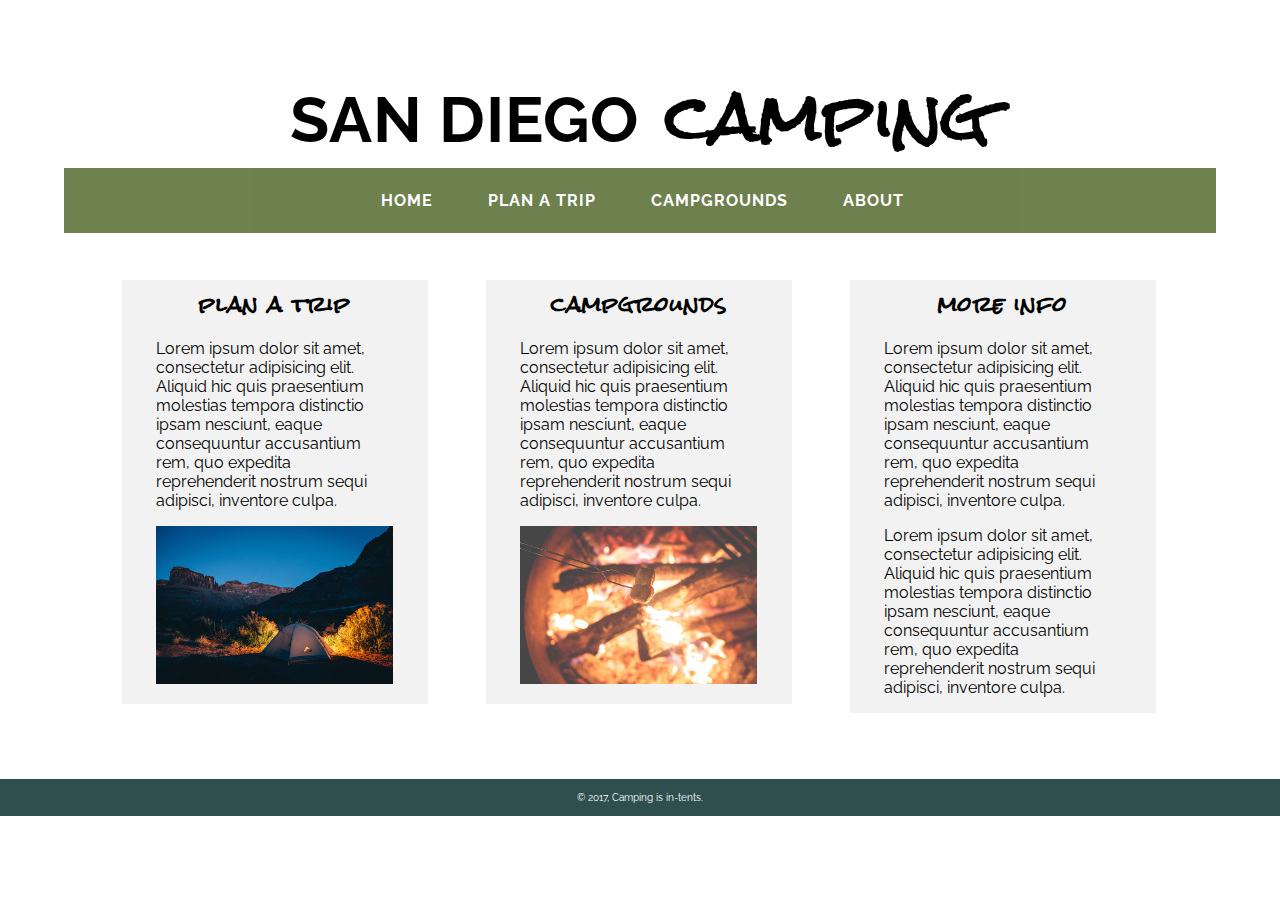
==== index.html @ ac614419 "hi" ====
<!DOCTYPE html>
<html lang="en">

<head>
    <meta charset="UTF-8">
    <!--meta:vp Emmet Shortcut-->
    <meta name="viewport" content="width=device-width, initial scale=1">
    <link href="https://fonts.googleapis.com/css?family=Raleway:400,700|Rock+Salt" rel="stylesheet">
    <link rel="stylesheet" type="text/css" href="css/styles.css">
    <title>Go Camping</title>
</head>

<body>
    <div id="wrapper">
        <header>
            <h1><span id="sd">san diego</span> camping</h1>
            <nav>
                <ul>
                    <li><a href="index.html">Home</a></li>
                    <li><a href="pages/plan.html">Plan a Trip</a></li>
                    <li><a href="pages/campgrounds.html">Campgrounds</a></li>
                    <li><a href="#">About</a></li>
                </ul>
            </nav>
        </header>

        <section>

            <article class="col01">
                <h2>plan a trip</h2>
                <p>Lorem ipsum dolor sit amet, consectetur adipisicing elit. Aliquid hic quis praesentium molestias tempora distinctio ipsam nesciunt, eaque consequuntur accusantium rem, quo expedita reprehenderit nostrum sequi adipisci, inventore culpa.</p>
                <img src="images/ben-duchac-66129-sm.jpg" alt="tent" class="campPhoto">
            </article>

            <article class="col02">
                <h2>campgrounds</h2>
                <p>Lorem ipsum dolor sit amet, consectetur adipisicing elit. Aliquid hic quis praesentium molestias tempora distinctio ipsam nesciunt, eaque consequuntur accusantium rem, quo expedita reprehenderit nostrum sequi adipisci, inventore culpa.</p>
                <img src="images/alex-holt-41510-sm.jpg" alt="smores" class="campPhoto">
            </article>

            <article class="col03">
                <h2>more info</h2>
                <p>Lorem ipsum dolor sit amet, consectetur adipisicing elit. Aliquid hic quis praesentium molestias tempora distinctio ipsam nesciunt, eaque consequuntur accusantium rem, quo expedita reprehenderit nostrum sequi adipisci, inventore culpa.</p>
                <p>Lorem ipsum dolor sit amet, consectetur adipisicing elit. Aliquid hic quis praesentium molestias tempora distinctio ipsam nesciunt, eaque consequuntur accusantium rem, quo expedita reprehenderit nostrum sequi adipisci, inventore culpa.</p>
            </article>

        </section>
        <div class="clear"></div>
    </div>
    <footer>
        &copy; 2017, Camping is in-tents.
    </footer>

</body>

</html>
---- css/styles.css ----
/*
font-family: 'Rock Salt', cursive;
font-family: 'Raleway', sans-serif;
*/
    
    article,
    aside,
    figure,
    footer,
    header,
    menu,
    nav,
    section,
    video,
    audio {
        display: block;
    }
    
    * {
        margin: 0;
        padding: 0;
        border: 0;
        font-size: 100%;
        vertical-align: baseline;
    }
    
    body {
        line-height: 1;
        margin: 0 auto;
        font: 400 100% 'Raleway', sans-serif;
        /* font: font-style font-variant font-weight font-size/line-height font-family;
    At minimum, need font-size & font-family*/
        background: url(../images/joseph-young-41689.jpg) no-repeat fixed;
        background-size: cover;
    }
    
    #wrapper {
        background-color: rgba(255, 255, 255, .5);
        width: 90%;
        margin: 5% auto 0;
        padding: 0.5% 0;
    }
    
    h1,
    h2,
    h3,
    h4 {
        font-family: 'Rock Salt', cursive;
    }
    
    h1 {
        font-size: 3em;
        letter-spacing: 1px;
        line-height: 1;
        margin: 1% 0 5%;
        text-align: center;
        color: black;
        text-shadow: 0 0 9px #fff;
    }
    
/*
    h1:after {
        Small Screen Notification
        content: "Small";
        font-size: 0.25em;
        color: #000;
    }
*/
    
    #sd {
        font: 700 1em 'Raleway', sans-serif;
        text-transform: uppercase;
    }
    
    section h2 {
        font-size: 1.25em;
        letter-spacing: 1px;
        margin: 0 0 0.5em;
        text-align: center;
        font-family: 'Rock Salt', cursive;
        color: black;
        text-transform: lowercase;
    }
    
    img {
        max-width: 100%;
        height: auto;
    }
    
    a {
        color: white;
        text-decoration: none;
        font: 700 1em 'Raleway', sans-serif;
        text-transform: uppercase;
        letter-spacing: 1px;
    }
    
    header {
        text-align: center;
        margin: 1% 0;
    }
    
    nav {
        background-color: darkolivegreen;
        opacity: .85;
        color: #eee;
        font-weight: 700;
    }
    
    nav li {
        display: block;
        padding: 3%;
        border-bottom: 1px solid darkslategray;
    }
    
    nav li:first-child {
        border-top: 1px solid darkslategray;
    }
    
    nav li:hover {
        background-color: darkslategray;
    }
    
    article p {
        padding-bottom: 1em;
    }
    
    article img {
        margin-bottom: 1em;
    }
    
    .col01,
    .col02,
    .col03 {
        width: 84%;
        margin: 5%;
        padding: 0 3%;
        background-color: #f2f2f2;
    }
    
    footer {
        background-color: darkslategray;
        color: #fff;
        font-size: x-small;
        text-align: center;
        margin: 2% auto 0;
        padding: 1%;
    }
    
    .clear {
        clear: both;
    }
    /*Plan A Trip Page*/
    
    .page {
        width: 84%;
        margin: 5%;
        padding: 0 3%;
        background-color: #f2f2f2;
    }
    /*Campgrounds-Small*/
    
    .campground figure {
        display: inline-block;
        margin: 0 0 5%;
        padding: 3%;
        border: 1px solid grey;
    }
    
    .campground figure img {
        margin: 0;
        max-width: 100%;
        height: auto;
    }
    
    .campground figure figcaption {
        text-align: center;
        margin: 1% 0;
    }
    
    .campground figure figcaption a {
        color: darkslategray;
    }
    
    .campground figure figcaption a:hover {
        color: tomato;
    }
    /*Media Queries*/
    
    @media screen and (min-width:600px) {
        /*Medium Screen*/
        h1 {
            font-size: 2.75em;
            margin: 1% 0;
        }
/*
        h1:after {
            Medium Screen Notification
            content: "Medium";
            font-size: 0.25em;
            color: #000;
        }
*/
        nav li {
            display: inline-block;
            list-style-type: none;
            border-bottom: none;
        }
        nav li:first-child {
            border-top: none;
        }
        nav li a {
            padding: 0 0 0 5px;
            display: inline;
        }
        .col01,
        .col02 {
            float: left;
            margin: 3% 0 0 5%;
            width: 36.5%;
        }
        .col03 {
            float: left;
        }
        footer {
            clear: both;
        }
        /*PLAN A TRIP*/
        .page img {
            max-width: 50%;
            float: left;
            padding: 0 3% 1% 0;
        }
        /*CAMPGROUNDS*/
        .campground figure {
            width: 94%;
        }
        .campground figure img {
            max-width: 70%;
            height: auto;
        }
    }
    /*END Medium Screen*/
    
    @media screen and (min-width:900px) {
        /*Large Screen*/
        h1 {
            font-size: 4em;
            margin: 1% 0;
        }
/*
        h1:after {
            Large Screen Notification content: "Large";
            font-size: 0.25em;
            color: #000;
        }
*/
        nav li {
            display: inline-block;
            list-style-type: none;
            padding: 2%;
        }
        .col01,
        .col02,
        .col03 {
            float: left;
            margin: 3% 0 3% 5%;
            width: 20.6%;
        }
        /*PLAN A TRIP*/
        .page {
            margin: 3% auto;
            width: 84%;
        }
        /*CAMPGROUNDS*/
        .campground figure {
            float: left;
            padding: 0;
            width: 47%;
        }
        .campground figure:nth-child(even) {
            margin-right: 5%;
        }
        .campground figure img {
            max-width: 98%;
            height: auto;
            padding: 1%;
        }
    }
    /*END Large Screen*/
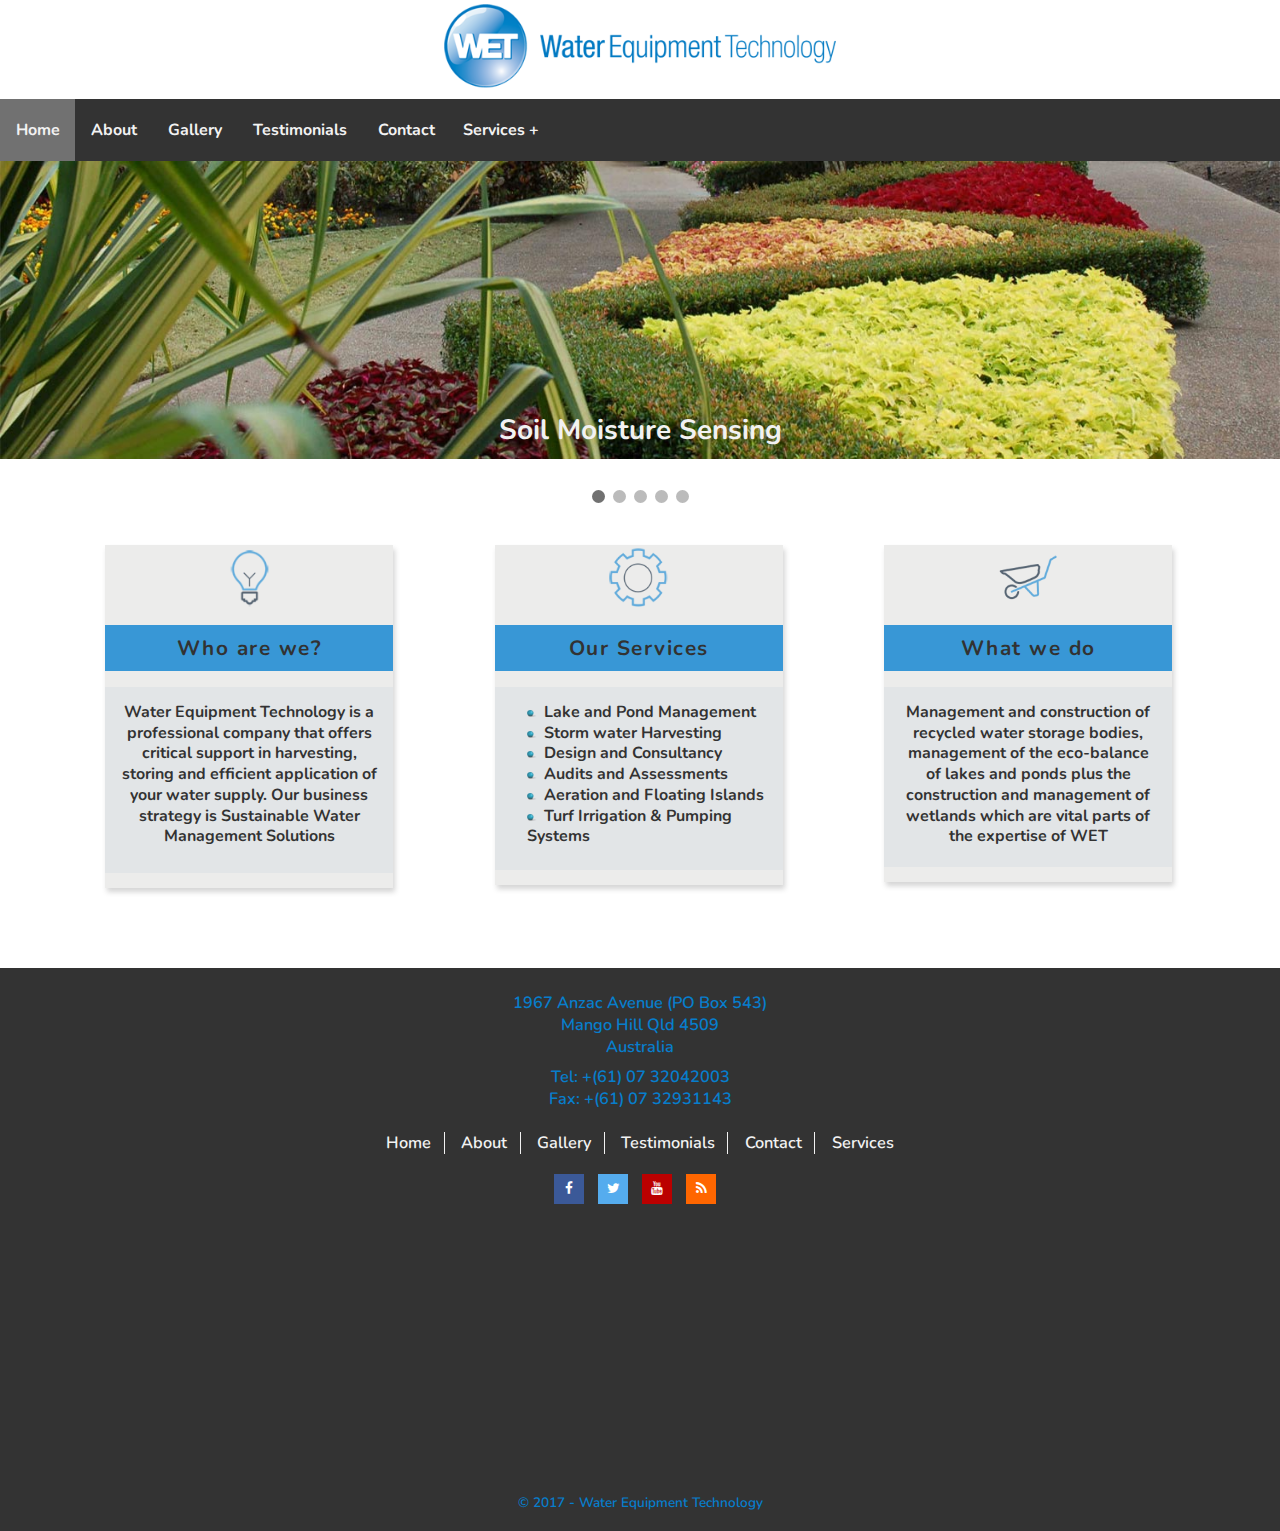
==== commit 6dd24fc8: "final-project-upload" ====
--- a/index.html
+++ b/index.html
@@ -1,56 +1,170 @@
-<!DOCTYPE html>
-<html lang="en">
-
-<head>
-    <meta charset="UTF-8">
-    <!--meta:vp Emmet Shortcut-->
-    <meta name="viewport" content="width=device-width, initial scale=1">
-    <link href="https://fonts.googleapis.com/css?family=Raleway:400,700|Rock+Salt" rel="stylesheet">
-    <link rel="stylesheet" type="text/css" href="css/styles.css">
-    <title>Go Camping</title>
-</head>
-
-<body>
-    <div id="wrapper">
-        <header>
-            <h1><span id="sd">san diego</span> camping</h1>
-            <nav>
-                <ul>
-                    <li><a href="index.html">Home</a></li>
-                    <li><a href="pages/plan.html">Plan a Trip</a></li>
-                    <li><a href="pages/campgrounds.html">Campgrounds</a></li>
-                    <li><a href="#">About</a></li>
-                </ul>
-            </nav>
-        </header>
-
-        <section>
-
-            <article class="col01">
-                <h2>plan a trip</h2>
-                <p>Lorem ipsum dolor sit amet, consectetur adipisicing elit. Aliquid hic quis praesentium molestias tempora distinctio ipsam nesciunt, eaque consequuntur accusantium rem, quo expedita reprehenderit nostrum sequi adipisci, inventore culpa.</p>
-                <img src="images/ben-duchac-66129-sm.jpg" alt="tent" class="campPhoto">
-            </article>
-
-            <article class="col02">
-                <h2>campgrounds</h2>
-                <p>Lorem ipsum dolor sit amet, consectetur adipisicing elit. Aliquid hic quis praesentium molestias tempora distinctio ipsam nesciunt, eaque consequuntur accusantium rem, quo expedita reprehenderit nostrum sequi adipisci, inventore culpa.</p>
-                <img src="images/alex-holt-41510-sm.jpg" alt="smores" class="campPhoto">
-            </article>
-
-            <article class="col03">
-                <h2>more info</h2>
-                <p>Lorem ipsum dolor sit amet, consectetur adipisicing elit. Aliquid hic quis praesentium molestias tempora distinctio ipsam nesciunt, eaque consequuntur accusantium rem, quo expedita reprehenderit nostrum sequi adipisci, inventore culpa.</p>
-                <p>Lorem ipsum dolor sit amet, consectetur adipisicing elit. Aliquid hic quis praesentium molestias tempora distinctio ipsam nesciunt, eaque consequuntur accusantium rem, quo expedita reprehenderit nostrum sequi adipisci, inventore culpa.</p>
-            </article>
-
-        </section>
-        <div class="clear"></div>
-    </div>
-    <footer>
-        &copy; 2017, Camping is in-tents.
-    </footer>
-
-</body>
-
-</html>
+<!DOCTYPE html>
+<html lang="en">
+<head>
+    <meta charset="UTF-8">
+    <meta name="viewport" content="width=device-width, initial-scale=1.0">
+    <title>WET - Home</title>
+    
+    <link href="https://fonts.googleapis.com/css?family=Nunito:400,600,700,900" rel="stylesheet">
+    <link rel="stylesheet" href="css/main.css" type="text/css" />
+    
+    <!--[if lt IE 9]>
+      <script src="https://oss.maxcdn.com/libs/html5shiv/3.7.0/html5shiv.js"></script>
+    <![endif]-->
+    
+    <!--Social Icon Library-->
+    <link rel="stylesheet" href="https://cdnjs.cloudflare.com/ajax/libs/font-awesome/4.7.0/css/font-awesome.min.css">
+   
+    
+</head>
+<body>
+   <header>
+        <nav>
+                <a href="index.html"><img src="images/WET_Logo.png" alt="Water Equipment Technology" class="logo"></a>
+                
+            <div class="topnav menuWrapper" id="myTopnav">
+                <a href="index.html" class="active">Home</a> 
+                <a href="pages/about.html" class="navAbout">About</a>                
+                    <div class="dropdown">  
+                        <a href="#" class="dropbtn topnav">Services &#43;</a>
+                              
+                           <div class="dropdown-content">
+                            <a href="pages/services.html">Services</a>
+                            <a href="pages/servicesWater.html">Lakes &amp; Ponds</a>
+                            <a href="pages/servicesIrrigation.html">Irrigation</a>
+                            <a href="pages/servicesAgriculture.html">Filtration Systems</a>
+                            <a href="pages/servicesFogging.html">Fogging &amp; Green Walls</a>
+                            </div> 
+                    </div>           
+                <a href="pages/gallery.html" class="navGallery smallLink">Gallery</a>
+                <a href="pages/testimonials.html" class="navTestimonials smallLink">Testimonials</a>
+                <a href="pages/contact.html" class="navContact smallLink">Contact</a>
+                <a href="javascript:void(0);" style="font-size:15px;" class="icon" onclick="myFunction()">&#9776;</a>
+            </div>            
+        </nav>
+        
+        
+                <!------------slideshow------------->       
+                <div class="slideshow-container">
+
+                    <div class="mySlides fade">
+                    <!-- <div class="numbertext">1 / 4</div>-->
+                    <img src="images/garden4.jpg" style="width:100%" alt="garden">
+                    <div class="text">Soil Moisture Sensing</div>
+                    </div>
+
+                    <div class="mySlides fade">
+                    <!--          <div class="numbertext">2 / 4</div>-->
+                    <img src="images/field2.jpg" style="width:100%" alt="field">
+                    <div class="text">Agriculture Irrigation</div>
+                    </div>
+                    
+                    <div class="mySlides fade">
+                    <!--          <div class="numbertext">3 / 4</div>-->
+                    <img src="images/bridge.jpg" style="width:100%" alt="bridge">
+                    <div class="text">Lakes and Ponds</div>
+                    </div>
+
+                    <div class="mySlides fade">
+                    <!--          <div class="numbertext">3 / 4</div>-->
+                    <img src="images/irrigation.jpg" style="width:100%" alt="irrigation">
+                    <div class="text">Irrigation Operation Based on Soil Moisture</div>
+                    </div>
+
+                    <div class="mySlides fade">
+                    <!--          <div class="numbertext">4 / 4</div>-->
+                    <img src="images/pond.jpg" style="width:100%" alt="pond">
+                    <div class="text">floating island offers a food source for fish</div>
+                    </div>
+
+                </div>
+                <br>
+
+                <div style="text-align:center">
+                <span class="dot"></span> 
+                <span class="dot"></span> 
+                <span class="dot"></span>
+                <span class="dot"></span>
+                <span class="dot"></span> 
+                </div>
+                <!----------end slideshow code------->
+
+      
+    </header>
+    
+    <section>
+        <article class="colA">
+          <a href="pages/about.html"><img src="images/icons/bulb.png" alt="icon" class="icon bulb"></a>
+            <h1><a href="pages/about.html"> Who are we?</a></h1>
+           <p>Water Equipment Technology is a professional company that offers critical support in harvesting,  storing and efficient application of your water supply. Our business strategy is Sustainable Water Management Solutions</p> 
+        </article>
+        
+        <article class="colB">
+          <a href="pages/services.html"><img src="images/icons/services.png" alt="icon" class="icon"></a>
+            <h1><a href="pages/services.html">Our Services</a></h1>
+              <ul> 
+               <li>Lake and Pond Management</li>
+               <li>Storm water Harvesting</li>
+               <li>Design and Consultancy</li>
+               <li>Audits and Assessments</li>
+               <li>Aeration and Floating Islands</li>
+               <li>Turf Irrigation &amp; Pumping Systems</li>
+               </ul>
+        </article>
+        
+        <article class="colC">
+          <a href="pages/contact.html"><img src="images/icons/gardenCart.png" alt="icon" class="icon"></a>
+            <h1><a href="pages/contact.html">What we do</a></h1>
+           <p>Management and construction of recycled water storage bodies, management of the eco-balance of lakes and ponds plus the construction and 
+management of wetlands which are vital parts of the expertise of WET</p>
+            
+        </article>
+    </section>
+    
+    <footer>
+      <address>
+          <p>  
+            1967 Anzac Avenue (PO Box 543)<br />
+            Mango Hill Qld 4509<br />
+            Australia
+        </p>
+        <p>  
+            Tel: +(61) 07 32042003<br />
+            Fax: +(61) 07 32931143
+        </p><br />
+      </address>
+           <ul id="footerMenu">
+               <li><a href="index.html">Home</a></li>
+               <li><a href="pages/about.html">About</a></li>
+               <li><a href="pages/gallery.html">Gallery</a></li>
+               <li><a href="pages/testimonials.html">Testimonials</a></li>
+               <li><a href="pages/contact.html">Contact</a></li>
+               <li><a href="pages/services.html">Services</a></li>
+           </ul>
+           <ul class="socialIcons">
+               <li><a href="#" class="fa fa-facebook"></a></li>
+                <li><a href="#" class="fa fa-twitter"></a></li>
+                <li><a href="#" class="fa fa-youtube"></a></li>
+                <li><a href="#" class="fa fa-rss"></a></li>
+           </ul>
+           
+           <div class="map-responsive">
+               <iframe src="https://www.google.com/maps/embed?pb=!1m18!1m12!1m3!1d3547.727909512898!2d153.03458961555495!3d-27.227691182992938!2m3!1f0!2f0!3f0!3m2!1i1024!2i768!4f13.1!3m3!1m2!1s0x6b93e53f8cc79995%3A0x918445ebabffe11!2s1967+Anzac+Ave%2C+Mango+Hill+QLD+4509%2C+Australia!5e0!3m2!1sen!2sus!4v1501707994552" width="600" height="450" frameborder="0" style="border:0" allowfullscreen>   
+               </iframe>
+           </div>
+           <p class="copyright"> &copy; 2017 - <span class="special">Water Equipment Technology</span></p> 
+    </footer>
+    
+    
+ 
+<!------------Start Top navigation for mobile------>
+  <script src="js/mobileNav.js"></script>   
+<!-----End top navigation for mobile--------------->
+ 
+  
+<!--------------Start Slideshow script------------->
+  <script src="js/slideshow.js"></script>
+<!-------------End slideshow script--------->
+   
+</body>
+</html>--- a/css/main.css
+++ b/css/main.css
@@ -0,0 +1,2 @@
+*{padding:0;margin:0;border:0;font-size:100%;font:inherit;vertical-align:baseline}article,aside,details,figcaption,figure,footer,header,hgroup,menu,nav,section{display:block}body{line-height:1}ol,ul{list-style:none}body{line-height:1;margin:0 auto;font:700 100% Nunito,sans-serif;color:#000;background:url(../images/field.jpg) no-repeat fixed;background-size:cover}header{text-align:center}.logo{width:35%;min-width:250px;height:auto}body{margin:0}.topnav{overflow:hidden;background-color:#333}.topnav a{float:left;display:block;color:#f2f2f2;text-align:center;padding:14px;text-decoration:none;font-size:15px}.smallLink{margin-right:61%}.topnav a:hover{background-color:#ddd;color:#000}.topnav .icon{display:none}.navContact{margin-bottom:15%}@media screen and (max-width: 600px){.topnav a:not(:first-child){display:none}.topnav a.icon{float:right;display:block}.dropdown a{display:none}.topnav.responsive{position:relative}.topnav.responsive .icon{position:absolute;right:0;top:0}.topnav.responsive a{float:none;display:block;text-align:left}}.dropdown{position:relative;display:block;list-style-type:none}.dropdown-content{display:none;position:absolute;background-color:#579BD3;min-width:140px;box-shadow:0 8px 16px 0 rgba(0,0,0,0.2);z-index:1}.dropdown-content a{color:#fff;padding:7px 16px;min-width:140px;text-decoration:none;display:block;border-bottom:1px solid #000}.dropdown:hover .dropdown-content{display:block}*{box-sizing:border-box}.mySlides{display:none}.slideshow-container{width:100%;position:relative;margin:auto}.text{color:#f2f2f2;font-size:28px;padding:8px 12px;position:absolute;bottom:8px;width:100%;text-align:center}.numbertext{color:#f2f2f2;font-size:15px;padding:8px 12px;position:absolute;top:0}.dot{cursor:pointer;height:13px;width:13px;margin:0 2px;background-color:#bbb;border-radius:50%;display:inline-block;transition:background-color .6s ease}.active,.dot:hover{background-color:#717171}.fade{-webkit-animation-name:fade;-webkit-animation-duration:1.5s;animation-name:fade;animation-duration:1.5s}@-webkit-keyframes fade{from{opacity:.4}to{opacity:1}}@keyframes fade{from{opacity:.4}to{opacity:1}}@media only screen and (max-width: 400px){.text{font-size:12px}}.icon{display:block;margin:auto;max-width:15%}h1,h2,h3,h4{font-weight:700}h1{letter-spacing:1.5px;text-align:center;color:#000;background-color:#077ecc;padding:3% 0}h1 a{text-decoration:none;color:#000}h1#breadCrumbs a{color:#fff;text-decoration:none}h1#breadCrumbs a:hover{color:#000}.headerImg{width:100%;height:auto}img{width:100%;height:auto}section{margin:0 auto;padding-bottom:50px}.colA,.colB,.colC{background-color:#e8e8e7;opacity:.8;margin:6%;padding-bottom:10px;box-shadow:2px 4px 5px #ccc}.colA p,.colB ul,.colC p{font-size:1.125em;line-height:1.3;background-color:#dcdfe2;padding:5% 5% 8%;text-align:center;list-style-image:url(../images/bullet.png);list-style-position:inside}.colB ul{text-align:left;padding-left:2em}footer{font:600 100% Nunito,sans-serif;background-color:#333;font-size:.85em;color:#077ecc;padding:4% 0;width:100%;text-align:center}footer p{margin:5px 10px 0;padding:0 5px;position:relative}#footerMenu li{display:none}.socialIcons{background-color:#333;padding-top:20px;width:100%}.socialIcons li{display:inline-block;margin:0 10px 20px 0}.map-responsive{overflow:hidden;padding-bottom:20.25%;position:relative;height:0}.map-responsive iframe{left:0;top:0;height:100%;width:100%;position:absolute}.copyright{padding-top:1%}.fa{padding:8px;font-size:30px;width:30px;text-align:center;text-decoration:none}.fa:hover{opacity:.7}.fa-facebook{background:#3B5998;color:#fff}.fa-twitter{background:#55ACEE;color:#fff}.fa-youtube{background:#b00;color:#fff}.fa-rss{background:#f60;color:#fff}@media screen and (min-width: 600px){body{background:none}.logo{min-width:250px;margin-top:5px}.icon{max-width:22%}.bulb{max-width:12%}.dropdown{position:absolute;left:447px;top:inherit;display:block;list-style-type:none}.dropdown:hover .dropdown-content{display:block;margin-top:59.8px}.dropdown div a{padding:10px 18px;font-size:15px;color:#fff}.topnav a{padding:20px 15.624px;font-size:16px}.navContact{margin-bottom:-8%}.smallLink{margin:auto}h1{margin:.8em 0;font-size:1.3em}.colA{float:left;margin:3% 6% 6%;padding-bottom:10px}.colB,.colC{float:left;width:43%;margin:3% 0 6% 5%;padding-bottom:10px;margin-bottom:80px}.colC p{padding-bottom:40px}.colB ul{text-align:left;padding-left:2em}.colA p,.colB ul,.colC p{font-size:1em}footer{clear:both;padding:1.5%}address p{padding:0 0 3px;font-size:1.2em}#footerMenu li{display:inline-block;padding:0 1%;border-right:.8px solid #f2f2f2;font-size:1.2em}#footerMenu li:last-child{border:none}#footerMenu li a{position:relative;font:600 100% Nunito,sans-serif;color:#f2f2f2;text-decoration:none}#footerMenu li a:hover{color:#bbb}#footerMenu li a:before{content:"";position:absolute;width:100%;height:2px;bottom:-3px;left:0;background-color:#077ecc;visibility:hidden;-webkit-transform:scaleX(0);transform:scaleX(0);-webkit-transition:all .2s ease-in-out 0;transition:all .2s ease-in-out 0}#footerMenu li a:hover:before{visibility:visible;-webkit-transform:scaleX(1);transform:scaleX(1)}}@media screen and (min-width: 900px){body{background:none}.logo{max-width:400px;margin:0 1%}section{max-width:1200px}.bulb{max-width:22%}.dropdown{left:447px}.dropdown-content{min-width:140px}.colA,.colB,.colC{float:left;margin:3% 3% 3% 5.45%;padding-bottom:15px;max-width:24%;margin-bottom:80px}.colA p{padding-bottom:9%}.colC p{padding-bottom:20px}article{margin-bottom:30px}.mySlides fade{width:100%}address p{font-size:1.2em}}
+
